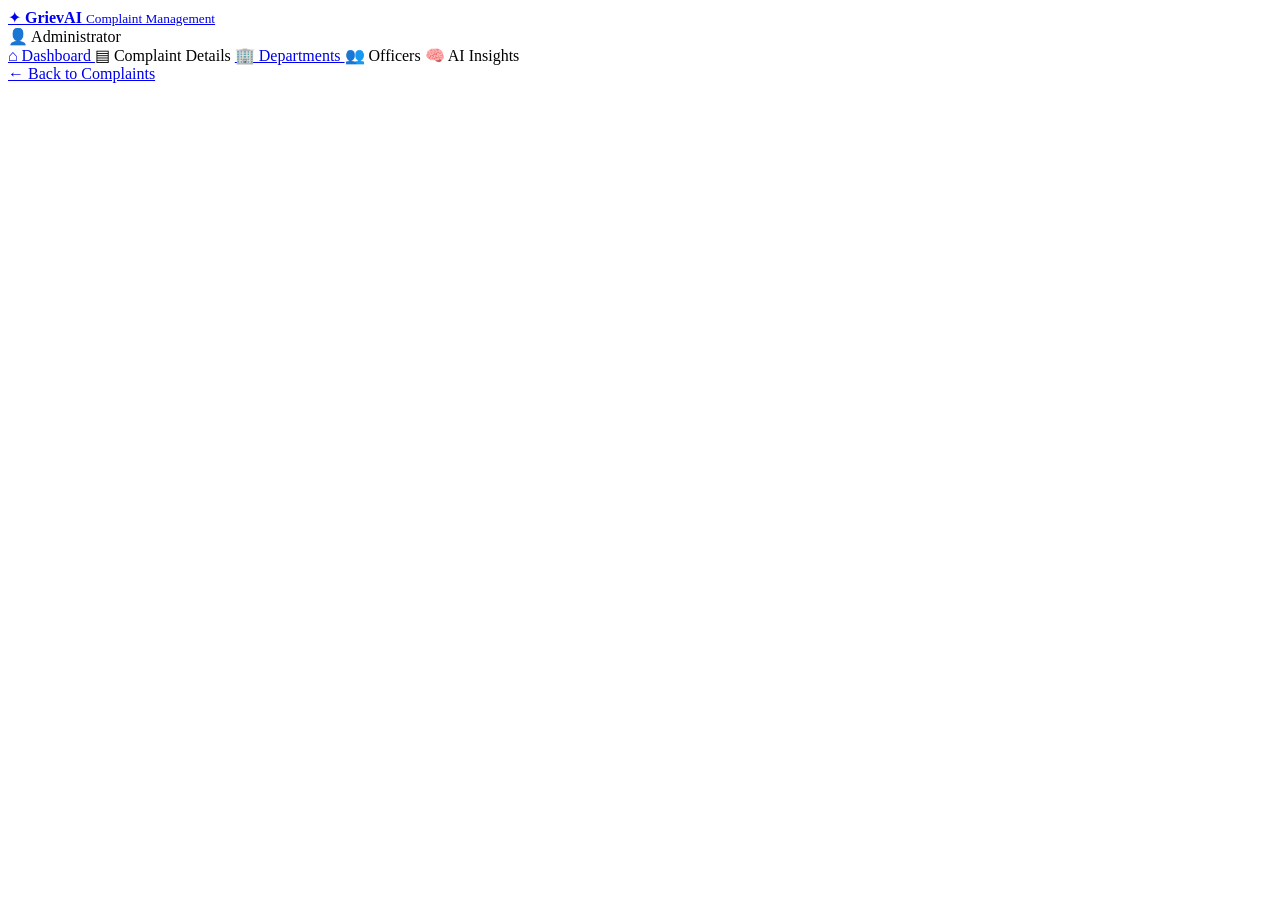
==== complaint-details.html @ e097cb6e "Create complaint-details.html" ====
<!DOCTYPE html>
<html lang="en">

<head>

<meta charset="UTF-8">

<meta
    name="viewport"
    content="width=device-width, initial-scale=1.0"
>

<title>Complaint Details | GrievAI</title>

<link rel="stylesheet" href="css/style.css">

</head>


<body class="admin-body">


<header class="admin-top">

<a
    class="brand light-brand"
    href="dashboard.html"
>

<span class="logo">
✦
</span>

<span>

<b>
GrievAI
</b>

<small>
Complaint Management
</small>

</span>

</a>


<div class="admin-user">
👤 Administrator
</div>

</header>



<div class="admin-layout">


<aside class="sidebar">

<a href="dashboard.html">
⌂ Dashboard
</a>

<a class="side-active">
▤ Complaint Details
</a>

<a href="departments.html">
🏢 Departments
</a>

<a>
👥 Officers
</a>

<a>
🧠 AI Insights
</a>

</aside>



<main class="admin-main">

<a
    href="dashboard.html"
    class="back"
>
← Back to Complaints
</a>


<div id="detail"></div>


</main>

</div>


<script src="js/app.js"></script>

<script src="js/details.js"></script>

</body>

</html>
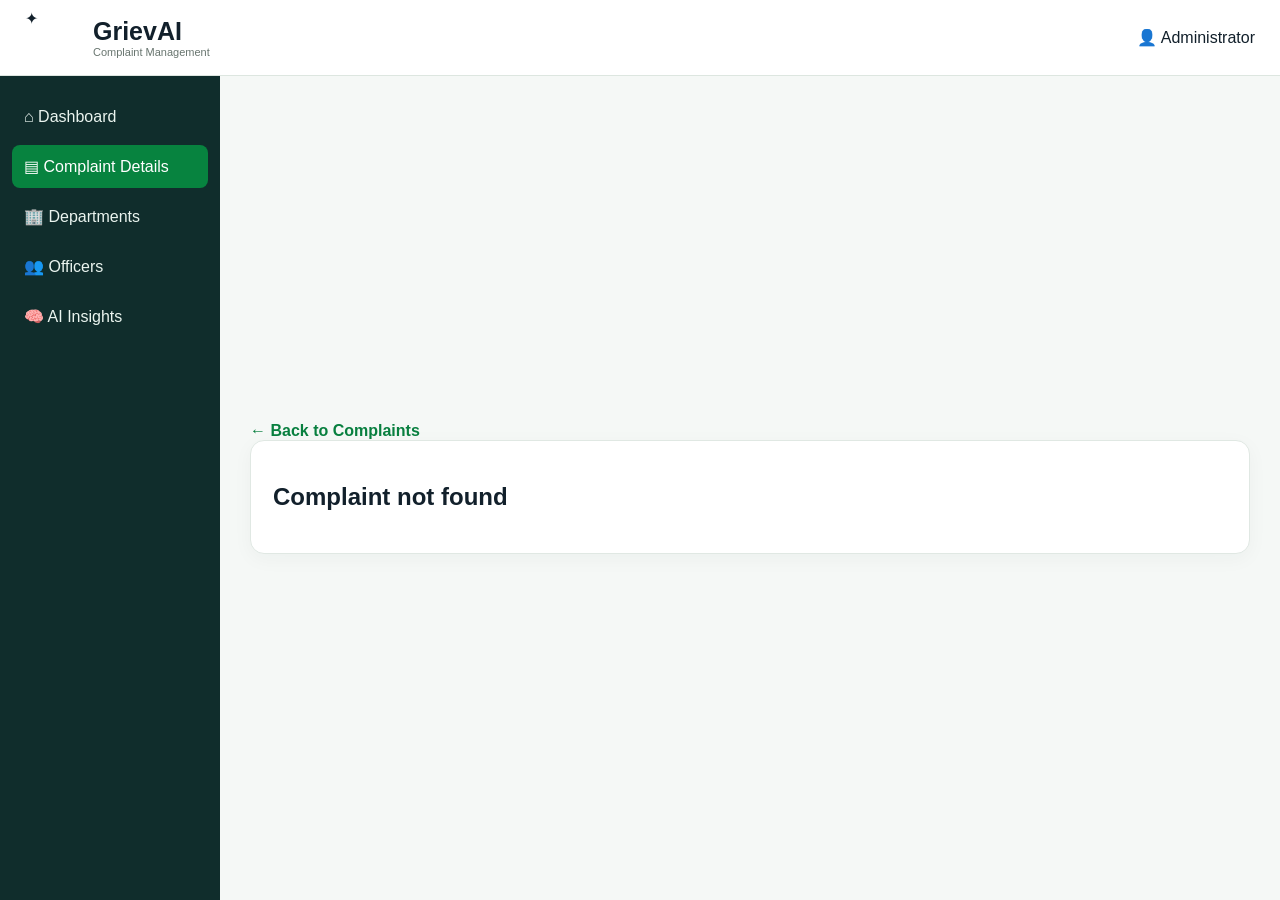
==== commit 56d1629a: "Update complaint-details.html" ====
--- a/complaint-details.html
+++ b/complaint-details.html
@@ -11,7 +11,11 @@
 >
 
 <title>Complaint Details | GrievAI</title>
-
+<link
+        rel="icon"
+        type="image/x-icon"
+        href="logo.ico"
+    >
 <link rel="stylesheet" href="css/style.css">
 
 </head>
@@ -107,4 +111,4 @@
 
 </body>
 
-</html>+</html>
--- a/css/style.css
+++ b/css/style.css
@@ -0,0 +1,1154 @@
+* {
+    box-sizing: border-box;
+}
+
+body {
+    margin: 0;
+    font-family: Arial, sans-serif;
+    color: #12202b;
+    background: #f7faf8;
+}
+
+a {
+    text-decoration: none;
+    color: inherit;
+}
+
+
+/* HEADER */
+
+.topbar {
+    height: 76px;
+    background: white;
+    border-bottom: 1px solid #e4ebe7;
+
+    display: flex;
+    align-items: center;
+    justify-content: space-between;
+
+    padding: 0 5%;
+
+    position: sticky;
+    top: 0;
+    z-index: 5;
+}
+
+
+.brand {
+    display: flex;
+    align-items: center;
+    gap: 10px;
+}
+
+
+.brand b {
+    font-size: 25px;
+}
+
+
+.brand small {
+    display: block;
+    font-size: 11px;
+    color: #68756f;
+}
+
+
+.logo {
+    width: 58px;
+    height: 58px;
+
+    object-fit: contain;
+
+    display: block;
+
+    flex-shrink: 0;
+}
+
+
+.topbar nav {
+    display: flex;
+    gap: 28px;
+    align-items: center;
+
+    font-weight: 600;
+}
+
+
+.topbar nav a {
+    padding: 11px 4px;
+}
+
+
+.topbar nav .active {
+    color: #087f3f;
+
+    border-bottom: 3px solid #087f3f;
+}
+
+
+.login-btn,
+.btn {
+    border-radius: 9px;
+
+    padding: 12px 20px;
+
+    font-weight: 700;
+
+    display: inline-block;
+
+    border: 0;
+
+    cursor: pointer;
+}
+
+
+.login-btn,
+.btn.primary {
+    background: #07833f;
+    color: white;
+}
+
+
+/* HOME */
+
+.hero {
+    max-width: 1400px;
+
+    margin: 30px auto 0;
+
+    min-height: 430px;
+
+    padding: 60px 7%;
+
+    display: grid;
+    grid-template-columns: 1fr 1fr;
+
+    align-items: center;
+
+    background:
+        linear-gradient(
+            120deg,
+            #edf8f0,
+            #eaf3fb
+        );
+
+    border-radius: 24px;
+}
+
+
+.eyebrow {
+    color: #07833f;
+
+    font-weight: 800;
+
+    letter-spacing: 2px;
+}
+
+
+.hero h1 {
+    font-size: 56px;
+
+    line-height: 1.05;
+
+    margin: 10px 0;
+}
+
+
+.hero h1 span {
+    color: #07833f;
+}
+
+
+.hero-text {
+    font-size: 18px;
+
+    line-height: 1.7;
+
+    max-width: 600px;
+}
+
+
+.hero-art {
+    height: 340px;
+
+    position: relative;
+
+    display: grid;
+
+    place-items: center;
+}
+
+
+.city {
+    font-size: 170px;
+
+    opacity: .5;
+}
+
+
+.phone {
+    position: absolute;
+
+    background: white;
+
+    border: 8px solid #172630;
+
+    border-radius: 30px;
+
+    width: 190px;
+
+    height: 330px;
+
+    display: flex;
+
+    flex-direction: column;
+
+    align-items: center;
+
+    justify-content: center;
+
+    gap: 16px;
+
+    box-shadow:
+        0 20px 40px #0002;
+}
+
+
+.phone strong {
+    font-size: 60px;
+}
+
+
+.phone span {
+    text-align: center;
+
+    font-size: 20px;
+}
+
+
+.phone a {
+    background: #07833f;
+
+    color: white;
+
+    padding: 10px 20px;
+
+    border-radius: 8px;
+
+    font-weight: 700;
+}
+
+
+/* FEATURES */
+
+.features {
+    max-width: 1250px;
+
+    margin: 28px auto;
+
+    padding: 0 20px;
+
+    display: grid;
+
+    grid-template-columns:
+        repeat(6, 1fr);
+
+    gap: 16px;
+}
+
+
+.features article,
+.card {
+    background: white;
+
+    border: 1px solid #e0e8e3;
+
+    border-radius: 14px;
+
+    padding: 22px;
+
+    box-shadow:
+        0 5px 20px #183d2a0a;
+}
+
+
+.features article {
+    text-align: center;
+}
+
+
+.icon {
+    font-size: 35px;
+}
+
+
+.features p,
+.muted {
+    color: #68756f;
+
+    line-height: 1.55;
+}
+
+
+/* STATS */
+
+.stats {
+    max-width: 1250px;
+
+    margin: 30px auto;
+
+    padding: 25px;
+
+    background: #eff8f2;
+
+    border: 1px solid #dcece1;
+
+    border-radius: 15px;
+
+    display: grid;
+
+    grid-template-columns:
+        repeat(4, 1fr);
+
+    text-align: center;
+}
+
+
+.stats b {
+    display: block;
+
+    font-size: 30px;
+
+    color: #087f3f;
+}
+
+
+.stats span {
+    color: #66746e;
+}
+
+
+footer {
+    text-align: center;
+
+    padding: 30px;
+
+    color: #66746e;
+}
+
+
+/* GENERAL */
+
+.page {
+    max-width: 1250px;
+
+    margin: 40px auto;
+
+    padding: 0 20px;
+}
+
+
+.grid-2 {
+    display: grid;
+
+    grid-template-columns:
+        2fr 1fr;
+
+    gap: 24px;
+}
+
+
+.card label {
+    display: block;
+
+    font-weight: 700;
+
+    margin: 18px 0 8px;
+}
+
+
+.card em {
+    color: #e33;
+
+    font-style: normal;
+}
+
+
+.card textarea,
+.card input,
+.card select {
+    width: 100%;
+
+    padding: 14px;
+
+    border: 1px solid #ccd8d1;
+
+    border-radius: 9px;
+
+    font: inherit;
+
+    background: white;
+}
+
+
+.card textarea {
+    height: 130px;
+
+    resize: vertical;
+}
+
+
+.char {
+    text-align: right;
+
+    color: #78847f;
+
+    font-size: 12px;
+}
+
+
+.form-grid {
+    display: grid;
+
+    grid-template-columns:
+        1fr 1fr;
+
+    gap: 20px;
+}
+
+
+.btn.outline {
+    background: white;
+
+    color: #087f3f;
+
+    border: 1px solid #087f3f;
+}
+
+
+.btn.full {
+    width: 100%;
+
+    margin-top: 20px;
+
+    text-align: center;
+}
+
+
+.location-row {
+    display: grid;
+
+    grid-template-columns:
+        1fr auto;
+
+    gap: 10px;
+}
+
+
+.location-row .btn {
+    white-space: nowrap;
+}
+
+
+.file-preview {
+    display: flex;
+
+    gap: 10px;
+
+    flex-wrap: wrap;
+
+    margin-top: 12px;
+}
+
+
+.file-chip {
+    background: #eef7f0;
+
+    padding: 9px 12px;
+
+    border-radius: 8px;
+
+    font-size: 13px;
+}
+
+
+.privacy {
+    text-align: center;
+
+    color: #69766f;
+}
+
+
+/* AI */
+
+.ai-card {
+    background: #f3fbf5;
+}
+
+
+.ai-card h2 {
+    color: #087f3f;
+}
+
+
+.ai-row {
+    display: flex;
+
+    justify-content: space-between;
+
+    padding: 14px 0;
+
+    border-bottom:
+        1px solid #dfe9e2;
+}
+
+
+.ai-row b {
+    color: #087f3f;
+}
+
+
+.guidelines {
+    margin-top: 20px;
+}
+
+
+/* RESULT */
+
+.success {
+    display: flex;
+
+    align-items: center;
+
+    gap: 20px;
+
+    background: #effaf2;
+}
+
+
+.success-icon {
+    width: 60px;
+    height: 60px;
+
+    border-radius: 50%;
+
+    background: #07833f;
+
+    color: white;
+
+    display: grid;
+
+    place-items: center;
+
+    font-size: 36px;
+}
+
+
+.complaint-id {
+    margin-left: auto;
+
+    text-align: center;
+
+    background: #eaf6ed;
+
+    padding: 15px 25px;
+
+    border-radius: 10px;
+}
+
+
+.complaint-id b,
+.complaint-id small {
+    display: block;
+}
+
+
+.analysis-box {
+    border: 1px solid #dbe8df;
+
+    border-radius: 10px;
+
+    padding: 15px;
+}
+
+
+.analysis-box p {
+    display: flex;
+
+    justify-content: space-between;
+
+    border-bottom:
+        1px solid #edf0ee;
+
+    padding: 10px;
+}
+
+
+.analysis-box p span {
+    font-weight: 700;
+
+    color: #087f3f;
+}
+
+
+.next-box {
+    background: #edf6ff;
+
+    padding: 18px;
+
+    border-radius: 10px;
+
+    margin: 20px 0;
+}
+
+
+/* TIMELINE */
+
+.timeline {
+    border-left:
+        3px solid #07833f;
+
+    padding-left: 25px;
+}
+
+
+.timeline > div {
+    padding: 12px 0;
+
+    position: relative;
+}
+
+
+.timeline > div:before {
+    content: "";
+
+    position: absolute;
+
+    left: -36px;
+
+    top: 16px;
+
+    width: 14px;
+
+    height: 14px;
+
+    border-radius: 50%;
+
+    background: #d8e1dc;
+
+    border: 3px solid white;
+
+    box-shadow:
+        0 0 0 1px #cad7d0;
+}
+
+
+.timeline .done:before,
+.timeline .current:before {
+    background: #07833f;
+}
+
+
+.timeline small {
+    display: block;
+
+    color: #69766f;
+
+    margin-top: 5px;
+}
+
+
+/* TRACK */
+
+.search-card {
+    max-width: 1000px;
+}
+
+
+.search-row {
+    display: grid;
+
+    grid-template-columns:
+        1fr auto;
+
+    gap: 10px;
+
+    margin: 20px 0;
+}
+
+
+.track-box {
+    margin-top: 25px;
+}
+
+
+.status-pill {
+    padding: 6px 10px;
+
+    border-radius: 15px;
+
+    background: #e9f7ed;
+
+    color: #087f3f;
+
+    font-weight: 700;
+
+    font-size: 12px;
+}
+
+
+/* ADMIN */
+
+.admin-body {
+    background: #f5f8f6;
+}
+
+
+.admin-top {
+    height: 76px;
+
+    background: white;
+
+    border-bottom:
+        1px solid #dde6e0;
+
+    padding: 0 25px;
+
+    display: flex;
+
+    justify-content: space-between;
+
+    align-items: center;
+}
+
+
+.admin-top input {
+    padding: 12px 18px;
+
+    border: 1px solid #ccd8d1;
+
+    border-radius: 9px;
+
+    width: 300px;
+}
+
+
+.admin-layout {
+    display: grid;
+
+    grid-template-columns: 220px 1fr;
+
+    min-height:
+        calc(100vh - 76px);
+}
+
+
+.sidebar {
+    background: #102d2c;
+
+    color: #eaf4ef;
+
+    padding: 20px 12px;
+
+    display: flex;
+
+    flex-direction: column;
+
+    gap: 7px;
+}
+
+
+.sidebar a {
+    padding: 12px;
+
+    border-radius: 8px;
+}
+
+
+.sidebar a:hover,
+.side-active {
+    background: #07833f !important;
+
+    color: white;
+}
+
+
+.sidebar hr {
+    width: 100%;
+
+    border: 0;
+
+    border-top:
+        1px solid #31514d;
+
+    margin: 15px 0;
+}
+
+
+.system {
+    margin-top: auto;
+
+    padding: 12px;
+
+    background: #163a35;
+
+    border: 1px solid #2c6256;
+
+    border-radius: 9px;
+
+    color: #9ce0b3;
+
+    font-size: 12px;
+}
+
+
+.admin-main {
+    padding: 30px;
+
+    max-width: 1500px;
+
+    width: 100%;
+
+    margin: auto;
+}
+
+
+.admin-heading {
+    display: flex;
+
+    justify-content: space-between;
+
+    align-items: center;
+}
+
+
+.date {
+    background: white;
+
+    border: 1px solid #dce5df;
+
+    padding: 12px 16px;
+
+    border-radius: 8px;
+}
+
+
+.kpis {
+    display: grid;
+
+    grid-template-columns:
+        repeat(4, 1fr);
+
+    gap: 15px;
+
+    margin: 20px 0;
+}
+
+
+.kpis > div {
+    background: white;
+
+    border: 1px solid #e0e8e3;
+
+    border-radius: 12px;
+
+    padding: 22px;
+}
+
+
+.kpis b {
+    display: block;
+
+    font-size: 30px;
+}
+
+
+.kpis span {
+    color: #69766f;
+}
+
+
+.charts {
+    display: grid;
+
+    grid-template-columns:
+        1.2fr 1fr 1fr;
+
+    gap: 15px;
+
+    margin-bottom: 20px;
+}
+
+
+.chart {
+    min-height: 260px;
+}
+
+
+.bars {
+    height: 150px;
+
+    display: flex;
+
+    align-items: end;
+
+    gap: 15px;
+}
+
+
+.bars i {
+    background: #07833f;
+
+    color: white;
+
+    padding: 7px;
+
+    border-radius:
+        7px 7px 0 0;
+
+    font-size: 11px;
+
+    display: flex;
+
+    align-items: flex-start;
+
+    font-style: normal;
+}
+
+
+.donut {
+    margin: 20px auto;
+
+    border: 25px solid #62b57b;
+
+    border-right-color: #f1a544;
+
+    border-bottom-color: #ef5c5c;
+
+    border-radius: 50%;
+
+    width: 130px;
+
+    height: 130px;
+
+    display: grid;
+
+    place-items: center;
+
+    text-align: center;
+
+    font-weight: 800;
+}
+
+
+.priority-legend {
+    display: flex;
+
+    gap: 10px;
+
+    flex-wrap: wrap;
+}
+
+
+/* TABLE */
+
+.table-head {
+    display: flex;
+
+    justify-content: space-between;
+
+    align-items: center;
+}
+
+
+.table-head select {
+    padding: 10px;
+
+    border: 1px solid #ccd8d1;
+
+    border-radius: 8px;
+}
+
+
+.table-wrap {
+    overflow: auto;
+}
+
+
+table {
+    width: 100%;
+
+    border-collapse: collapse;
+}
+
+
+th,
+td {
+    padding: 13px;
+
+    border-bottom:
+        1px solid #edf1ee;
+
+    text-align: left;
+
+    font-size: 13px;
+}
+
+
+th {
+    color: #64716b;
+}
+
+
+/* DETAILS */
+
+.back {
+    color: #087f3f;
+
+    font-weight: 700;
+}
+
+
+.detail-grid {
+    display: grid;
+
+    grid-template-columns:
+        1fr 1fr 320px;
+
+    gap: 15px;
+}
+
+
+.detail-wide {
+    grid-column: span 2;
+}
+
+
+.recommend {
+    background: #effaf2;
+
+    border: 1px solid #cfe7d5;
+
+    padding: 18px;
+
+    border-radius: 10px;
+}
+
+
+.action-stack {
+    display: grid;
+
+    gap: 10px;
+}
+
+
+.action-stack button {
+    width: 100%;
+}
+
+
+.note {
+    background: #fff7e8;
+
+    padding: 15px;
+
+    border-radius: 10px;
+
+    margin-top: 20px;
+}
+
+
+.activity {
+    border-left:
+        3px solid #07833f;
+
+    padding-left: 18px;
+}
+
+
+.activity p {
+    padding: 8px 0;
+}
+
+
+/* MOBILE */
+
+@media(max-width:900px) {
+
+    .hero {
+        grid-template-columns: 1fr;
+    }
+
+    .features {
+        grid-template-columns:
+            repeat(2, 1fr);
+    }
+
+    .grid-2,
+    .detail-grid,
+    .charts {
+        grid-template-columns: 1fr;
+    }
+
+    .kpis {
+        grid-template-columns:
+            repeat(2, 1fr);
+    }
+
+    .admin-layout {
+        grid-template-columns: 1fr;
+    }
+
+    .sidebar {
+        display: none;
+    }
+
+    .hero h1 {
+        font-size: 42px;
+    }
+
+    .stats {
+        grid-template-columns:
+            repeat(2, 1fr);
+    }
+
+    .form-grid {
+        grid-template-columns: 1fr;
+    }
+
+}
+
+
+@media(max-width:560px) {
+
+    .features {
+        grid-template-columns: 1fr;
+    }
+
+    .kpis {
+        grid-template-columns: 1fr;
+    }
+
+    .topbar nav {
+        gap: 10px;
+        font-size: 12px;
+    }
+
+    .topbar nav a:nth-child(4) {
+        display: none;
+    }
+
+    .hero {
+        padding: 35px 25px;
+    }
+
+    .search-row,
+    .location-row {
+        grid-template-columns: 1fr;
+    }
+
+    .admin-top input {
+        width: 150px;
+    }
+
+}
